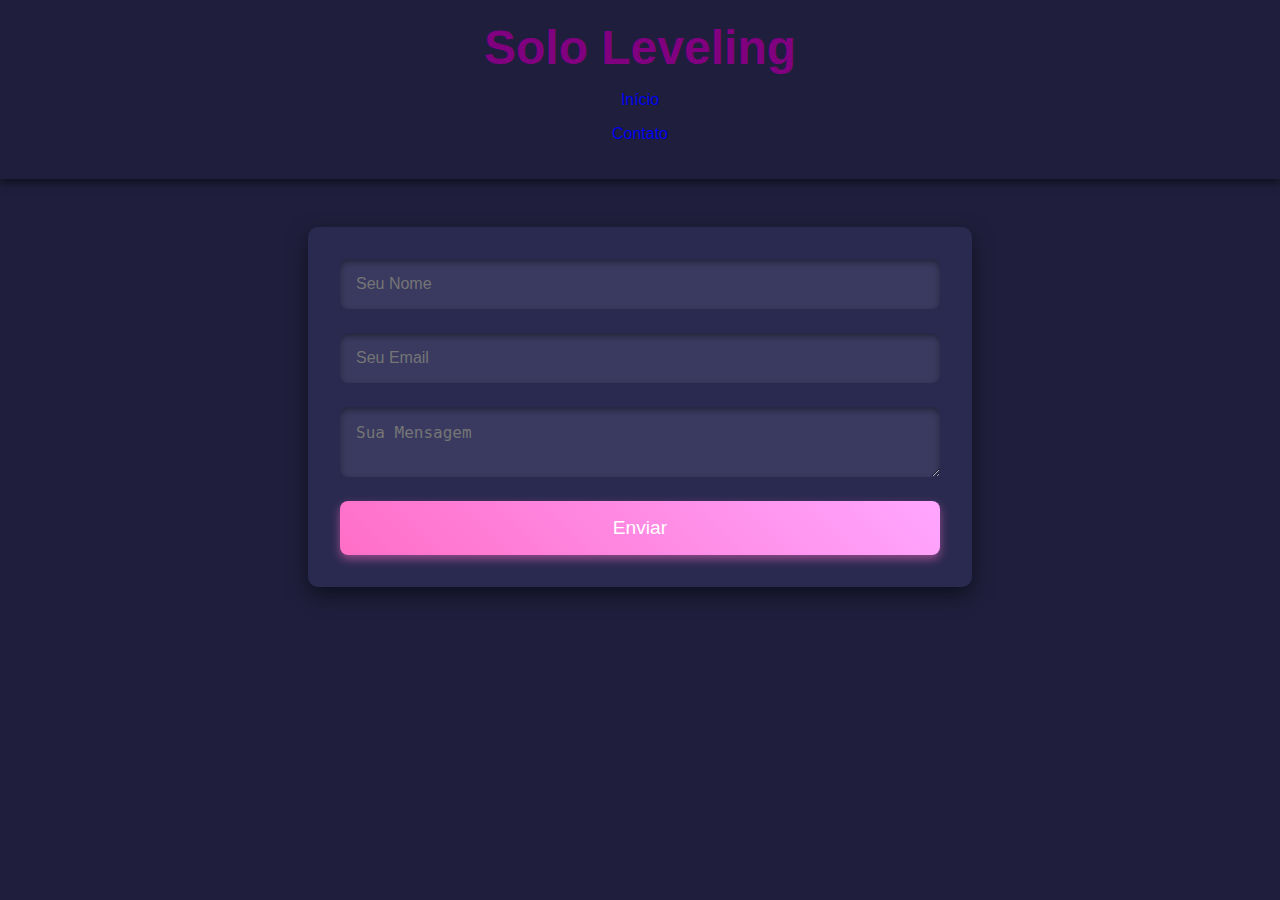
==== contato.html @ 1bd518c6 "inicio" ====
<!DOCTYPE html>
<html lang="pt-BR">
<head>
    <meta charset="UTF-8">
    <meta name="viewport" content="width=device-width, initial-scale=1.0">
    <title>Contato</title>
    <link rel="stylesheet" href="./styles/contato.css">
</head>
<body>
    <header>
        <div id="thumb">
            <h1>Solo Leveling</h1>
            <nav>
                
                    <p><a href="./index.html">Início</a></p>
                    <p><a href="#">Contato</a></p>
              
            </nav>
        </div>
    </header>
    <section id="contato" class="section">
        <div class="container">
            <form id="contactForm">
                <input type="text" placeholder="Seu Nome" required>
                <input type="email" placeholder="Seu Email" required>
                <textarea placeholder="Sua Mensagem" required></textarea>
                <button type="submit">Enviar</button>
            </form>
        </div>
    </section>
    <script src="./js/script.js"></script>
</body>
</html>
---- styles/contato.css ----
body {
    background-color: #1f1f3d; /* Fundo escuro inspirado no estilo noturno */
    font-family: 'Poppins', sans-serif; /* Fonte limpa e moderna */
    color: #fff;
    margin: 0;
    padding: 0;
}

#contato {
    max-width: 600px;
    margin: 3rem auto;
    background-color: #2a2a50;
    padding: 2rem;
    border-radius: 10px;
    box-shadow: 0 8px 20px rgba(0, 0, 0, 0.5);
}

#contato h2 {
    text-align: center;
    font-size: 2rem;
    color: #ff6ec7; /* Rosa vibrante inspirado no estilo anime */
    margin-bottom: 1.5rem;
    text-shadow: 0 3px 5px rgba(255, 110, 199, 0.6);
}

#contato form {
    display: flex;
    flex-direction: column;
    gap: 1.5rem;
}

#contato input,
#contato textarea {
    padding: 1rem;
    border: none;
    border-radius: 8px;
    font-size: 1rem;
    background-color: #3a3a60;
    color: #fff;
    box-shadow: inset 0 3px 6px rgba(0, 0, 0, 0.4);
    transition: transform 0.2s, box-shadow 0.2s;
}

#contato input:focus,
#contato textarea:focus {
    outline: none;
    transform: scale(1.02);
    box-shadow: 0 4px 8px rgba(255, 110, 199, 0.5);
    border: 2px solid #ff6ec7;
}

#contato button {
    padding: 1rem;
    background: linear-gradient(45deg, #ff6ec7, #ffa6ff);
    border: none;
    border-radius: 8px;
    font-size: 1.2rem;
    color: #fff;
    cursor: pointer;
    box-shadow: 0 4px 10px rgba(255, 110, 199, 0.5);
    transition: transform 0.2s, box-shadow 0.2s;
}

#contato button:hover {
    transform: scale(1.05);
    box-shadow: 0 6px 15px rgba(255, 110, 199, 0.7);
}

#contato button:active {
    transform: scale(0.98);
}

footer {
    text-align: center;
    margin-top: 2rem;
    font-size: 0.9rem;
    color: #aaa;
}

footer a {
    color: #ff6ec7;
    text-decoration: none;
}

footer a:hover {
    text-decoration: underline;
}
/* Media query para telas pequenas, como tablets e celulares */
@media screen and (max-width: 768px) {
    #contato {
        max-width: 90%; /* O formulário ocupará 90% da tela */
        margin: 2rem auto;
        padding: 1.5rem;
    }

    #contato h2 {
        font-size: 1.8rem; /* Reduz o tamanho da fonte no cabeçalho */
    }

    #contato input, 
    #contato textarea {
        font-size: 0.9rem; /* Diminui o tamanho da fonte nos campos */
    }

    #contato button {
        font-size: 1rem; /* Ajusta o tamanho da fonte no botão */
    }
}

/* Ajuste para telas muito pequenas, como smartphones */
@media screen and (max-width: 480px) {
    #contato {
        max-width: 100%; /* O formulário ocupará toda a largura da tela */
        padding: 1rem;
    }

    #contato h2 {
        font-size: 1.6rem; /* Reduz ainda mais o tamanho da fonte no cabeçalho */
    }

    #contato input,
    #contato textarea {
        font-size: 0.9rem;
    }

    #contato button {
        font-size: 1rem;
    }
}
/* Estilos gerais para o cabeçalho */
header {
    background-color: #1f1f3d; /* Cor de fundo escura */
    padding: 20px 0; /* Espaçamento superior e inferior */
    text-align: center;
    position: relative;
    box-shadow: 0 4px 8px rgba(0, 0, 0, 0.5); /* Sombra suave para dar um efeito de destaque */
}

/* Estilo do título do cabeçalho */
header h1 {
    font-family: 'Poppins', sans-serif;
    font-size: 3rem;
    color: purple; /* Cor vibrante inspirada no estilo anime */
    margin: 0;

}

/* Media query para telas menores, como tablets e celulares */
@media screen and (max-width: 768px) {
    header {
        padding: 15px 0; /* Ajusta o padding */
    }

    header h1 {
        font-size: 2.5rem; /* Reduz o tamanho do título para dispositivos menores */
    }
}

/* Ajuste para telas muito pequenas, como smartphones */
@media screen and (max-width: 480px) {
    header {
        padding: 10px 0; /* Menor padding para telas pequenas */
    }

    header h1 {
        font-size: 2rem; /* Reduz o tamanho ainda mais */
        text-align: center; /* Alinha o título ao centro */
    }
}
h2,li,a,h3{
     text-decoration: none;
}
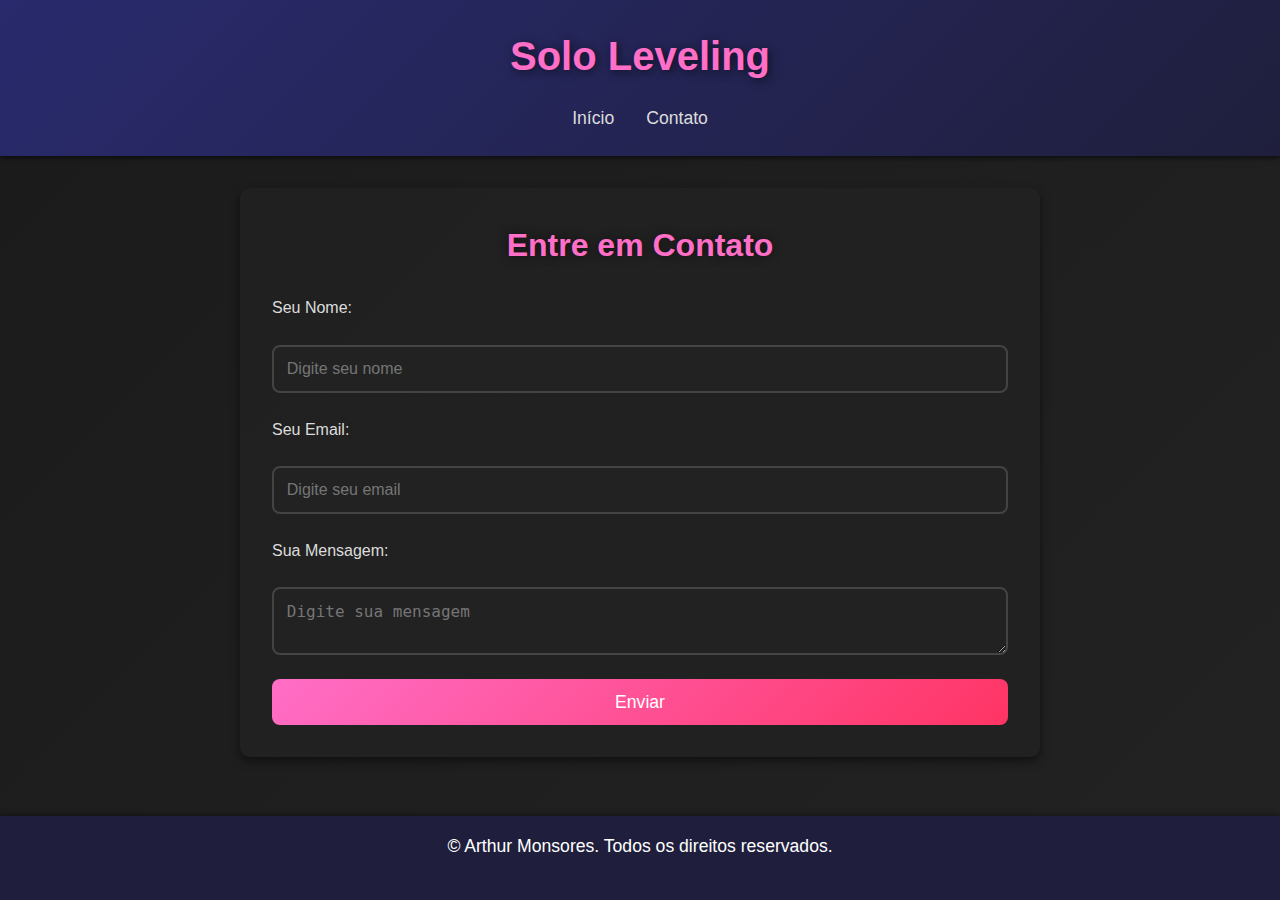
==== commit 81558547: "fimn" ====
--- a/contato.html
+++ b/contato.html
@@ -11,23 +11,35 @@
         <div id="thumb">
             <h1>Solo Leveling</h1>
             <nav>
-                
-                    <p><a href="./index.html">Início</a></p>
-                    <p><a href="#">Contato</a></p>
-              
+                <ul>
+                    <li><a href="./index.html">Início</a></li>
+                    <li><a href="#">Contato</a></li>
+                </ul>
             </nav>
         </div>
     </header>
-    <section id="contato" class="section">
-        <div class="container">
-            <form id="contactForm">
-                <input type="text" placeholder="Seu Nome" required>
-                <input type="email" placeholder="Seu Email" required>
-                <textarea placeholder="Sua Mensagem" required></textarea>
-                <button type="submit">Enviar</button>
-            </form>
-        </div>
-    </section>
+    <main>
+        <section id="contato" class="section">
+            <div class="container">
+                <h2>Entre em Contato</h2>
+                <form id="contactForm">
+                    <label for="name">Seu Nome:</label>
+                    <input type="text" id="name" placeholder="Digite seu nome" required>
+                    
+                    <label for="email">Seu Email:</label>
+                    <input type="email" id="email" placeholder="Digite seu email" required>
+                    
+                    <label for="message">Sua Mensagem:</label>
+                    <textarea id="message" placeholder="Digite sua mensagem" required></textarea>
+                    
+                    <button type="submit">Enviar</button>
+                </form>
+            </div>
+        </section>
+    </main>
+    <footer>
+        <p>&copy; Arthur Monsores. Todos os direitos reservados.</p>
+    </footer>
     <script src="./js/script.js"></script>
 </body>
 </html>
--- a/styles/contato.css
+++ b/styles/contato.css
@@ -1,173 +1,149 @@
-body {
-    background-color: #1f1f3d; /* Fundo escuro inspirado no estilo noturno */
-    font-family: 'Poppins', sans-serif; /* Fonte limpa e moderna */
-    color: #fff;
+/* Resetando algumas propriedades padrão */
+* {
     margin: 0;
     padding: 0;
+    box-sizing: border-box;
 }
 
-#contato {
-    max-width: 600px;
-    margin: 3rem auto;
-    background-color: #2a2a50;
+body {
+    font-family: 'Arial', sans-serif;
+    background: linear-gradient(135deg, #1b1b1b, #222222);
+    color: #dcdcdc;
+    line-height: 1.6;
+    height: 100vh;
+}
+
+/* Estilizando o cabeçalho */
+header {
+    background: linear-gradient(135deg, #292a6d, #1f1f3d);
+    padding: 1.5rem 0;
+    text-align: center;
+    box-shadow: 0 2px 5px rgba(0, 0, 0, 0.6);
+}
+
+header h1 {
+    font-size: 2.5rem;
+    color: #ff6ec7;
+    margin-bottom: 1rem;
+    text-shadow: 2px 2px 10px rgba(0, 0, 0, 0.6);
+}
+
+header nav ul {
+    list-style: none;
+    display: flex;
+    justify-content: center;
+    gap: 2rem;
+}
+
+header nav ul li a {
+    color: #dcdcdc;
+    text-decoration: none;
+    font-size: 1.1rem;
+    transition: color 0.3s ease;
+}
+
+header nav ul li a:hover {
+    color: #ff6ec7;
+    text-shadow: 0px 0px 10px #ff6ec7;
+}
+
+/* Estilizando o formulário de contato */
+.container {
+    max-width: 800px;
+    margin: 2rem auto;
+    background: rgba(34, 34, 34, 0.8);
     padding: 2rem;
     border-radius: 10px;
-    box-shadow: 0 8px 20px rgba(0, 0, 0, 0.5);
+    box-shadow: 0 4px 10px rgba(0, 0, 0, 0.5);
 }
 
-#contato h2 {
+h2 {
     text-align: center;
+    color: #ff6ec7;
     font-size: 2rem;
-    color: #ff6ec7; /* Rosa vibrante inspirado no estilo anime */
     margin-bottom: 1.5rem;
-    text-shadow: 0 3px 5px rgba(255, 110, 199, 0.6);
+    text-shadow: 0 0 10px rgba(0, 0, 0, 0.5);
 }
 
-#contato form {
+p {
+    text-align: center;
+    margin-bottom: 1.5rem;
+    font-size: 1.1rem;
+}
+
+form {
     display: flex;
     flex-direction: column;
     gap: 1.5rem;
 }
 
-#contato input,
-#contato textarea {
-    padding: 1rem;
-    border: none;
+/* Inputs e textarea */
+input, textarea {
+    padding: 0.8rem;
+    border: 2px solid #444;
+    background: #222;
+    color: #dcdcdc;
     border-radius: 8px;
     font-size: 1rem;
-    background-color: #3a3a60;
-    color: #fff;
-    box-shadow: inset 0 3px 6px rgba(0, 0, 0, 0.4);
-    transition: transform 0.2s, box-shadow 0.2s;
+    transition: all 0.3s ease;
 }
 
-#contato input:focus,
-#contato textarea:focus {
+input:focus, textarea:focus {
+    border-color: #ff6ec7;
     outline: none;
-    transform: scale(1.02);
-    box-shadow: 0 4px 8px rgba(255, 110, 199, 0.5);
-    border: 2px solid #ff6ec7;
+    box-shadow: 0 0 10px rgba(255, 110, 199, 0.6);
 }
 
-#contato button {
-    padding: 1rem;
-    background: linear-gradient(45deg, #ff6ec7, #ffa6ff);
+/* Estilizando o botão de envio */
+button {
+    padding: 0.8rem 2rem;
     border: none;
+    background: linear-gradient(135deg, #ff6ec7, #ff3464);
+    color: #fff;
+    font-size: 1.1rem;
     border-radius: 8px;
-    font-size: 1.2rem;
-    color: #fff;
     cursor: pointer;
-    box-shadow: 0 4px 10px rgba(255, 110, 199, 0.5);
-    transition: transform 0.2s, box-shadow 0.2s;
+    transition: background 0.3s ease, transform 0.2s ease;
 }
 
-#contato button:hover {
+button:hover {
+    background: linear-gradient(135deg, #ff3464, #ff6ec7);
     transform: scale(1.05);
-    box-shadow: 0 6px 15px rgba(255, 110, 199, 0.7);
 }
 
-#contato button:active {
-    transform: scale(0.98);
+/* Estilizando o footer */
+footer {
+    background: #1f1f3d;
+    color: #fff;
+    text-align: center;
+    padding: 1rem;
+    position: absolute;
+    bottom: 0;
+    width: 100%;
+    font-size: 0.9rem;
+    box-shadow: 0 -2px 5px rgba(0, 0, 0, 0.3);
 }
 
-footer {
-    text-align: center;
-    margin-top: 2rem;
-    font-size: 0.9rem;
-    color: #aaa;
-}
+/* Efeitos responsivos */
+@media (max-width: 768px) {
+    header h1 {
+        font-size: 2rem;
+    }
 
-footer a {
-    color: #ff6ec7;
-    text-decoration: none;
-}
+    header nav ul {
+        flex-direction: column;
+    }
 
-footer a:hover {
-    text-decoration: underline;
-}
-/* Media query para telas pequenas, como tablets e celulares */
-@media screen and (max-width: 768px) {
-    #contato {
-        max-width: 90%; /* O formulário ocupará 90% da tela */
-        margin: 2rem auto;
+    header nav ul li a {
+        font-size: 1.2rem;
+    }
+
+    .container {
+        margin: 1rem;
         padding: 1.5rem;
     }
 
-    #contato h2 {
-        font-size: 1.8rem; /* Reduz o tamanho da fonte no cabeçalho */
-    }
-
-    #contato input, 
-    #contato textarea {
-        font-size: 0.9rem; /* Diminui o tamanho da fonte nos campos */
-    }
-
-    #contato button {
-        font-size: 1rem; /* Ajusta o tamanho da fonte no botão */
+    h2 {
+        font-size: 1.8rem;
     }
 }
-
-/* Ajuste para telas muito pequenas, como smartphones */
-@media screen and (max-width: 480px) {
-    #contato {
-        max-width: 100%; /* O formulário ocupará toda a largura da tela */
-        padding: 1rem;
-    }
-
-    #contato h2 {
-        font-size: 1.6rem; /* Reduz ainda mais o tamanho da fonte no cabeçalho */
-    }
-
-    #contato input,
-    #contato textarea {
-        font-size: 0.9rem;
-    }
-
-    #contato button {
-        font-size: 1rem;
-    }
-}
-/* Estilos gerais para o cabeçalho */
-header {
-    background-color: #1f1f3d; /* Cor de fundo escura */
-    padding: 20px 0; /* Espaçamento superior e inferior */
-    text-align: center;
-    position: relative;
-    box-shadow: 0 4px 8px rgba(0, 0, 0, 0.5); /* Sombra suave para dar um efeito de destaque */
-}
-
-/* Estilo do título do cabeçalho */
-header h1 {
-    font-family: 'Poppins', sans-serif;
-    font-size: 3rem;
-    color: purple; /* Cor vibrante inspirada no estilo anime */
-    margin: 0;
-
-}
-
-/* Media query para telas menores, como tablets e celulares */
-@media screen and (max-width: 768px) {
-    header {
-        padding: 15px 0; /* Ajusta o padding */
-    }
-
-    header h1 {
-        font-size: 2.5rem; /* Reduz o tamanho do título para dispositivos menores */
-    }
-}
-
-/* Ajuste para telas muito pequenas, como smartphones */
-@media screen and (max-width: 480px) {
-    header {
-        padding: 10px 0; /* Menor padding para telas pequenas */
-    }
-
-    header h1 {
-        font-size: 2rem; /* Reduz o tamanho ainda mais */
-        text-align: center; /* Alinha o título ao centro */
-    }
-}
-h2,li,a,h3{
-     text-decoration: none;
-}
-
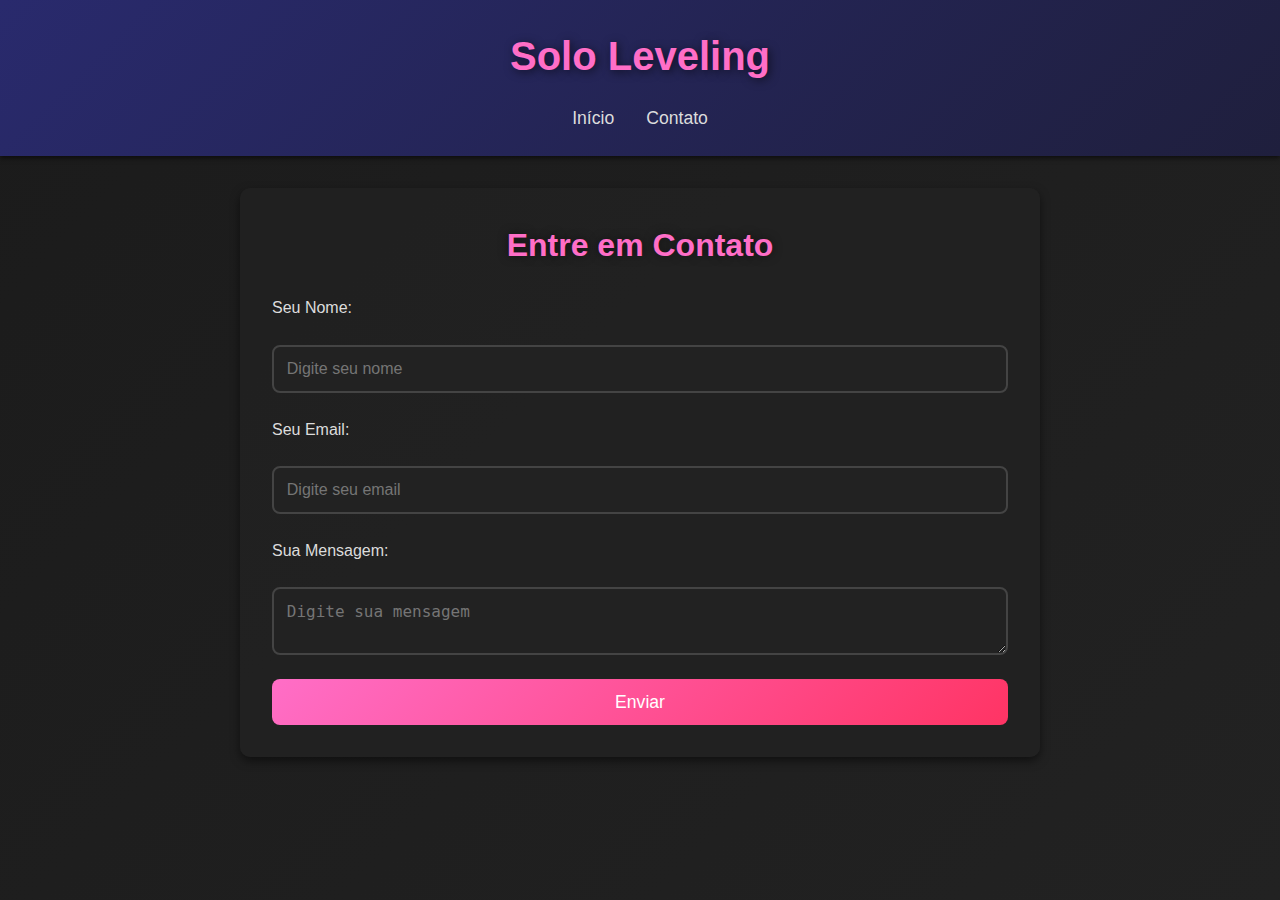
==== commit d863e2de: "fim" ====
--- a/contato.html
+++ b/contato.html
@@ -37,9 +37,7 @@
             </div>
         </section>
     </main>
-    <footer>
-        <p>&copy; Arthur Monsores. Todos os direitos reservados.</p>
-    </footer>
+
     <script src="./js/script.js"></script>
 </body>
 </html>
--- a/styles/contato.css
+++ b/styles/contato.css
@@ -1,4 +1,3 @@
-/* Resetando algumas propriedades padrão */
 * {
     margin: 0;
     padding: 0;
@@ -10,10 +9,12 @@
     background: linear-gradient(135deg, #1b1b1b, #222222);
     color: #dcdcdc;
     line-height: 1.6;
-    height: 100vh;
+    height: 100%;
+    min-height: 100vh;
+    display: flex;
+    flex-direction: column;
 }
 
-/* Estilizando o cabeçalho */
 header {
     background: linear-gradient(135deg, #292a6d, #1f1f3d);
     padding: 1.5rem 0;
@@ -47,7 +48,6 @@
     text-shadow: 0px 0px 10px #ff6ec7;
 }
 
-/* Estilizando o formulário de contato */
 .container {
     max-width: 800px;
     margin: 2rem auto;
@@ -77,7 +77,6 @@
     gap: 1.5rem;
 }
 
-/* Inputs e textarea */
 input, textarea {
     padding: 0.8rem;
     border: 2px solid #444;
@@ -94,7 +93,6 @@
     box-shadow: 0 0 10px rgba(255, 110, 199, 0.6);
 }
 
-/* Estilizando o botão de envio */
 button {
     padding: 0.8rem 2rem;
     border: none;
@@ -111,20 +109,6 @@
     transform: scale(1.05);
 }
 
-/* Estilizando o footer */
-footer {
-    background: #1f1f3d;
-    color: #fff;
-    text-align: center;
-    padding: 1rem;
-    position: absolute;
-    bottom: 0;
-    width: 100%;
-    font-size: 0.9rem;
-    box-shadow: 0 -2px 5px rgba(0, 0, 0, 0.3);
-}
-
-/* Efeitos responsivos */
 @media (max-width: 768px) {
     header h1 {
         font-size: 2rem;
@@ -132,10 +116,12 @@
 
     header nav ul {
         flex-direction: column;
+        gap: 1rem;
     }
 
     header nav ul li a {
         font-size: 1.2rem;
+        padding: 0.5rem 0;
     }
 
     .container {
@@ -146,4 +132,51 @@
     h2 {
         font-size: 1.8rem;
     }
+
+    form {
+        gap: 1rem;
+    }
+
+    input, textarea {
+        font-size: 0.95rem;
+        padding: 0.7rem;
+    }
+
+    button {
+        font-size: 1rem;
+        padding: 0.8rem 1.8rem;
+    }
 }
+
+@media (max-width: 480px) {
+    header h1 {
+        font-size: 1.8rem;
+    }
+
+    header nav ul {
+        gap: 0.5rem;
+    }
+
+    header nav ul li a {
+        font-size: 1rem;
+    }
+
+    .container {
+        margin: 0.5rem;
+        padding: 1rem;
+    }
+
+    h2 {
+        font-size: 1.6rem;
+    }
+
+    input, textarea {
+        font-size: 0.9rem;
+        padding: 0.6rem;
+    }
+
+    button {
+        font-size: 0.95rem;
+        padding: 0.7rem 1.5rem;
+    }
+}
